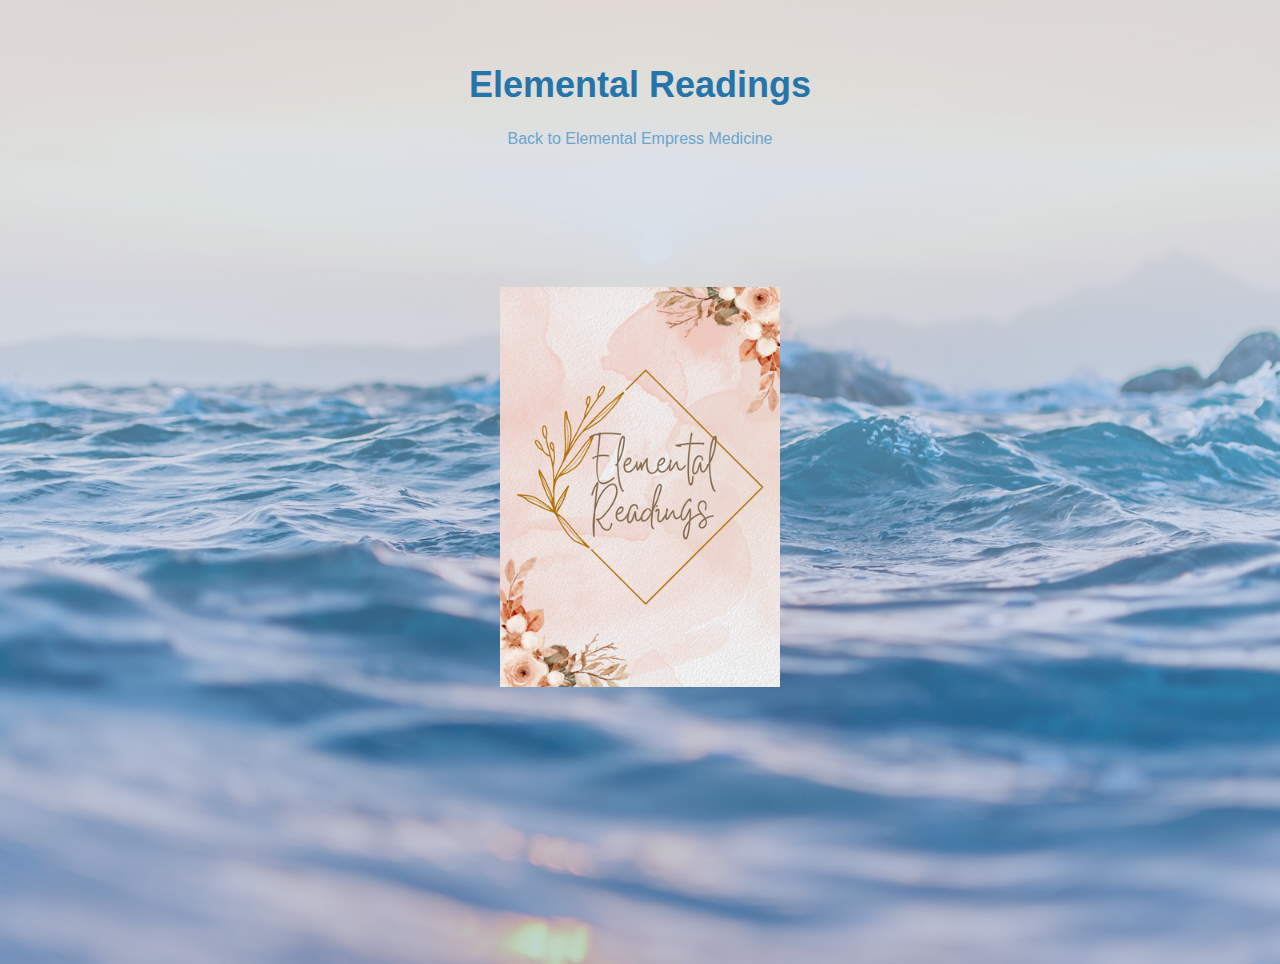
==== index.html @ 610924df "added card description functionality" ====
<!DOCTYPE html>
<html lang="en">
    <head>
        <meta charset="UTF-8">
        <title>Elemental Readings</title>
        <link rel="stylesheet" type="text/css" href="style/style.css">
    </head>
    <body>
        <header>
            <h1>Elemental Readings</h1>
            <nav>
                <ul><li><a href="https://www.elementalempressmedicine.com/" id="link">Back to Elemental Empress Medicine</a></li></ul>
            </nav>
        </header>
        <main>
            <div class="wrapper" id="wrapper">
                <div id="deck" class="card" onclick="pickCards()"></div>
                <div class="load-container" id="load">
                    <div class="dot dot1"></div>
                    <div class="dot dot2"></div>
                    <div class="dot dot3"></div>
                    <div class="dot dot4"></div>
                    <div id="load-text"></div>
                </div>
            </div>
            <div class="display-cards" id="displayCards">
                <div class="flex-container">
                    <div id="card1" class="card" onclick="showDesc(this.id)"></div>
                    <div id="card2" class="card" onclick="showDesc(this.id)"></div>
                    <div id="card3" class="card" onclick="showDesc(this.id)"></div>
                </div>
                <div id="cardInfo">
                    <div class="desc-container">
                        <div class="card flex1" id="card-graphic"></div>
                        <div class="card-desc flex2" id="card-description"></div>
                    </div>
                </div>
                <button onclick="reset()" class="button">Pick Again</button>
            </div>
            <footer></footer>
        </main>
        <script>

            var card1 = "";
            var card2 = "";
            var card3 = "";

            function showDesc(clickedId){

                document.getElementById('cardInfo').style.display = "block";

                if(clickedId == 'card1'){
                    document.getElementById('card-graphic').style.backgroundImage = "url(" + card1 + ")";
                }else if(clickedId == 'card2'){
                    document.getElementById('card-graphic').style.backgroundImage = "url(" + card2 + ")";
                }else{
                    document.getElementById('card-graphic').style.backgroundImage = "url(" + card3 + ")";
                }

                var cardHeading = "<h3>Sample Card Heading</h3>";
                var cardDesc = "<p>Lorem, ipsum dolor sit amet consectetur adipisicing elit. Doloremque recusandae porro quis animi quos non aspernatur, neque voluptas fuga reprehenderit sequi harum dignissimos quia sapiente tempora similique commodi qui quasi.</p>";

                document.getElementById('card-description').innerHTML = cardHeading + cardDesc;


                // get the background image from the card
                // display the associated description - JSON
            }

            function pickCards(){
                document.getElementById('deck').style.display = "none";
                document.getElementById('load').style.display = "block";
                var loadText = document.getElementById('load-text');

                setTimeout(function(){
                    loadText.innerHTML = "Shuffling the cards..."
                }, 10);

                setTimeout(function(){
                    loadText.innerHTML = "Keep your intention in mind"
                }, 2000);

                setTimeout(function(){
                    loadText.innerHTML = "Almost there..."
                }, 7000);

                setTimeout(function(){
                    displayCards()
                }, 10000);

            }

            function displayCards(){
                var cards = [];
                for(var number=0;number<11;number++){
                    cards.push(number);
                }
                
                var card1Index = Math.floor(Math.random()*cards.length);
                card1 = "style/cards/"+ cards[card1Index] +".jpg";
                cards.splice(card1Index, 1);

                var card2Index = Math.floor(Math.random()*cards.length);
                card2 = "style/cards/"+ cards[card2Index] +".jpg";
                cards.splice(card2Index, 1);

                var card3Index = Math.floor(Math.random()*cards.length);
                card3 = "style/cards/"+ cards[card3Index] +".jpg";
                cards.splice(card3Index, 1);

                document.getElementById('wrapper').style.display = "none";
                document.getElementById('displayCards').style.display = "block";
                document.getElementById('card1').style.backgroundImage = "url(" + card1 + ")";
                document.getElementById('card2').style.backgroundImage = "url(" + card2 + ")";
                document.getElementById('card3').style.backgroundImage = "url(" + card3 + ")";
                // might be worth tracking which cards are picked over long period of time.

            }

            function reset(){
                document.getElementById('load').style.display = "none";
                document.getElementById('deck').style.display = "block";
                document.getElementById('wrapper').style.display = "block";
                document.getElementById('displayCards').style.display = "none";
            }
        </script>
    </body>
</html>
---- style/style.css ----
body{
    background: linear-gradient(rgba(208, 208, 208, 0.6), rgba(39, 127, 252, 0.3)), url(images/water.jpg);
    background-size: cover;
    font-family: 'Lucida Sans', 'Lucida Sans Regular', 'Lucida Grande', 'Lucida Sans Unicode', Geneva, Verdana, sans-serif;
    min-height: 100vh;
    margin: 0;
}

h1{
    color: #2575aa;
    font-size: 5rem;
}

header{
    text-align: center;
    margin: 10% auto;
    width: 80%;
}

nav ul{
    list-style-type: none;
    padding: 0;
}

#link{
    color: #6ca4ca;
    text-decoration: none;
    display: inline-block;
    padding-bottom: 5px;
    position: relative;
    font-size: 2rem;
}

#link::before{
    content: "";
    position: absolute;
    left:0;
    bottom: 0;
    width: 0;
    height: 2px;
    background-color: #d0c9d4;
    background-image: linear-gradient(to right, #d0c9d4, #2575aa);
    transition: width 0.5s ease-out;
}

#link:hover::before{
    width:100%;
}

#link:hover{
    cursor: pointer;
}

.wrapper{
    min-height: 60vh;
    display: flex;
    justify-content: center;
    align-items: center;
    margin: 50px auto;
}

.flex-container{
    display: flex;
    justify-content: center;
    align-items: center;
    flex-direction: column;
    gap: 5rem;
    margin: 5rem auto;
}

.card{
    height: 50rem;
    width: 35rem;
    background-size: cover;
    background-color: pink;
}

.card:hover{
    cursor: pointer;
}

#deck{
    margin: 0 auto;
    display: block;
    background-image: url(images/deckCover.png);
    background-size: contain;
}

.load-container{
    width: 20rem;
    margin: 50px auto;
    display: none;
    text-align: center;
}

#load-text{
    color: #ffffff;
    font-weight: bold;
    padding: 2rem;
    font-size: 1.5rem;
    background-color: #2575aa;
    border-radius: 15px;
    margin-top: 5rem;
}

.dot{
    height: 50px;
    width: 50px;
    display: inline-block;
}

.dot1{
    background-image: url(images/fire.png);
    background-size: contain;
    animation: jump-up 0.6s 0.1s infinite;
}

.dot2{
    background-image: url(images/wind.png);
    background-size: contain;
    animation: jump-up 0.6s 0.2s infinite;
}

.dot3{
    background-image: url(images/earth.png);
    background-size: contain;
    animation: jump-up 0.6s 0.3s infinite;
}

.dot4{
    background-image: url(images/drop.png);
    background-size: contain;
    animation: jump-up 0.6s 0.4s infinite;
}

@keyframes jump-up{
    50%{
        transform: translate(0, 15px);
    }
}

.display-cards{
    display: none;
}

#cardInfo{
    background-color: #151b34;
    padding: 2rem;
    display: none;
    margin: 5rem auto;
}

.desc-container{
    display: flex;
    flex-direction: column;
    align-items: center;
    gap: 2rem;
    margin: 3rem auto;

}

#card-graphic{
    margin: 0 auto;
}

.card-desc{
    color: #d0c9d4;
    font-size: 1.75rem;
    width: 60%;
    margin: 0 auto;
}

.button{
    background-color: #151b34;
    color: #ffffff;
    font-weight: bold;
    display: block;
    margin: 50px auto;
    padding: 2rem;
    border: none;
    border-radius: 30px;
    font-size: 1.75rem;
}

.button:hover{
    background-color: #2575aa;
}

footer{
    min-height: 10vh;
}

@media screen and (min-device-width: 480px){

    h1{
        font-size: 2.5rem;
    }

    #link{
        font-size: 1.5rem;
    }

    .card{
        height: 30rem;
        width: 20rem;
    }

    #load-text{
        font-size: 1.2rem;
        padding: 1.5rem;
        
    }

    .load-container{
        width: 15rem;
    }

    .button{
        font-size: 1.2rem;
    }

}


@media screen and (min-device-width:768px){

    .flex-container{
        flex-direction: row;
        margin: 2rem;
    }

    .desc-container{
        flex-direction: row;

    }   

    .card-desc{
        font-size: 1.5rem;
    }


    header{
        margin: 5% auto;
    }

}

@media screen and (min-device-width:1024px){

    .card{
        height: 25rem;
        width: 17.5rem;
    }

    h1{
        font-size: 2.25rem;
    }

    #link{
        font-size: 1rem;
    }

    .button{
        font-size: 1rem;
    }

    #load-text{
        font-size: 1rem;
        padding: 1.25rem;
    }

    .dot{
        height: 35px;
        width: 35px;
    }

}

@media screen and (min-device-width:1440px){

    .desc-container{
        width: 70%;
        margin: 0 auto;
    }
}

@media screen and (min-device-width:2560px){

    .desc-container{
        width: 50%;
        margin: 0 auto;
    }
}
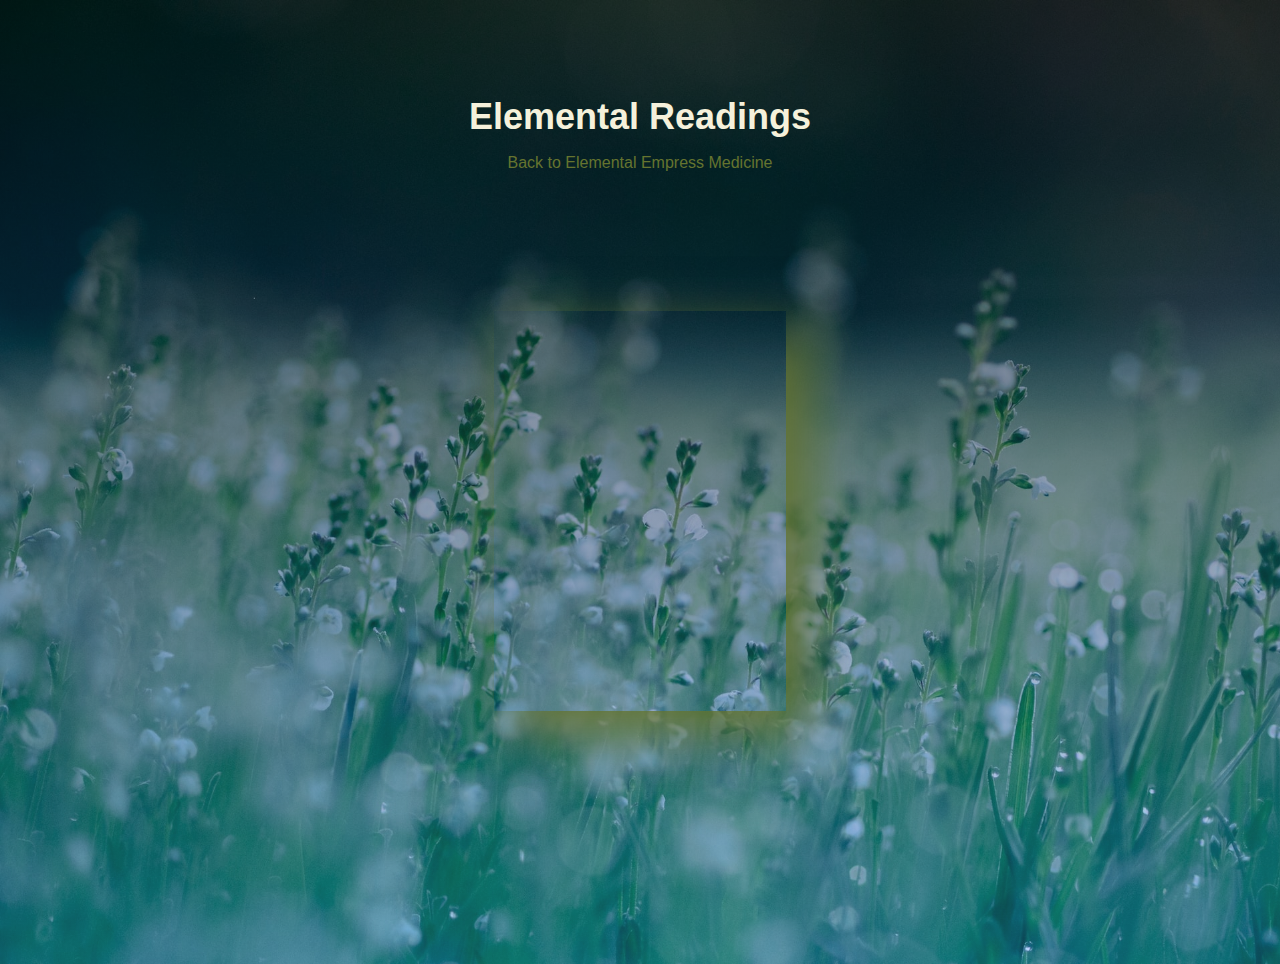
==== commit 84c0de94: "updated design and functionality" ====
--- a/index.html
+++ b/index.html
@@ -4,125 +4,83 @@
         <meta charset="UTF-8">
         <title>Elemental Readings</title>
         <link rel="stylesheet" type="text/css" href="style/style.css">
+        <link rel="icon" type="image/x-icon" href="style/images/fire.png">
     </head>
     <body>
-        <header>
-            <h1>Elemental Readings</h1>
-            <nav>
-                <ul><li><a href="https://www.elementalempressmedicine.com/" id="link">Back to Elemental Empress Medicine</a></li></ul>
-            </nav>
-        </header>
-        <main>
-            <div class="wrapper" id="wrapper">
-                <div id="deck" class="card" onclick="pickCards()"></div>
-                <div class="load-container" id="load">
-                    <div class="dot dot1"></div>
-                    <div class="dot dot2"></div>
-                    <div class="dot dot3"></div>
-                    <div class="dot dot4"></div>
-                    <div id="load-text"></div>
+        <div class="bannerImage">
+            <header>
+                <h1>Elemental Readings</h1>
+                <nav>
+                    <ul><li><a href="https://www.elementalempressmedicine.com/" id="link">Back to Elemental Empress Medicine</a></li></ul>
+                </nav>
+            </header>
+            <main>
+                <div class="wrapper" id="wrapper">
+                    <div id="deck" class="card" onclick="pickCards()"></div>
+                    <div class="load-container" id="load">
+                        <div class="dot dot1"></div>
+                        <div class="dot dot2"></div>
+                        <div class="dot dot3"></div>
+                        <div class="dot dot4"></div>
+                        <div id="load-text"></div>
+                    </div>
                 </div>
-            </div>
-            <div class="display-cards" id="displayCards">
-                <div class="flex-container">
-                    <div id="card1" class="card" onclick="showDesc(this.id)"></div>
-                    <div id="card2" class="card" onclick="showDesc(this.id)"></div>
-                    <div id="card3" class="card" onclick="showDesc(this.id)"></div>
+                <div class="display-cards" id="displayCards">
+                    <div class="flex-container">
+                        <div id="card1" class="card" onclick="showDesc(this.id);">
+                            <div class="overlay">
+                                <p class="overlayText">Click the card to learn more</p>
+                            </div>
+                        </div>
+                        <div id="card2" class="card" onclick="showDesc(this.id)">
+                            <div class="overlay">
+                                <p class="overlayText">Click the card to learn more</p>
+                            </div>
+                        </div>
+                        <div id="card3" class="card" onclick="showDesc(this.id)">
+                            <div class="overlay">
+                                <p class="overlayText">Click the card to learn more</p>
+                            </div>
+                        </div>
+                    </div>
                 </div>
-                <div id="cardInfo">
+        </div>
+                <div id="cardInfo" style="position:relative;">
+                <div id="scrollPoint" style="position:absolute; top: -50px;"></div>
                     <div class="desc-container">
-                        <div class="card flex1" id="card-graphic"></div>
+                        <div class="card flex1" style="box-shadow: 10px 10px 30px #474443;" id="card-graphic"></div>
                         <div class="card-desc flex2" id="card-description"></div>
                     </div>
                 </div>
-                <button onclick="reset()" class="button">Pick Again</button>
-            </div>
-            <footer></footer>
-        </main>
-        <script>
 
-            var card1 = "";
-            var card2 = "";
-            var card3 = "";
+                <div id="emailReading" class="email">
+                    <h3>Receive your reading by email:</h3>
+                    <form action="script.php" target="frame" method="post" class="flex">
+                        <input type="email" id="emailInput" name="email">
+                        <input type="text" value="" name="card1" id="reading1" style="display: none;">
+                        <input type="text" value="" name="card2" id="reading2" style="display: none;">
+                        <input type="text" value="" name="card3" id="reading3" style="display: none;">
+                        <input type="submit" class="email-button" value="Send" name="submit" onclick="loadCards(); emailResult();">
+                    </form>
+                    <script>
+                        function emailResult(){
+                            document.getElementById('emailResult').style.display = "flex";
+                        }
 
-            function showDesc(clickedId){
-
-                document.getElementById('cardInfo').style.display = "block";
-
-                if(clickedId == 'card1'){
-                    document.getElementById('card-graphic').style.backgroundImage = "url(" + card1 + ")";
-                }else if(clickedId == 'card2'){
-                    document.getElementById('card-graphic').style.backgroundImage = "url(" + card2 + ")";
-                }else{
-                    document.getElementById('card-graphic').style.backgroundImage = "url(" + card3 + ")";
-                }
-
-                var cardHeading = "<h3>Sample Card Heading</h3>";
-                var cardDesc = "<p>Lorem, ipsum dolor sit amet consectetur adipisicing elit. Doloremque recusandae porro quis animi quos non aspernatur, neque voluptas fuga reprehenderit sequi harum dignissimos quia sapiente tempora similique commodi qui quasi.</p>";
-
-                document.getElementById('card-description').innerHTML = cardHeading + cardDesc;
-
-
-                // get the background image from the card
-                // display the associated description - JSON
-            }
-
-            function pickCards(){
-                document.getElementById('deck').style.display = "none";
-                document.getElementById('load').style.display = "block";
-                var loadText = document.getElementById('load-text');
-
-                setTimeout(function(){
-                    loadText.innerHTML = "Shuffling the cards..."
-                }, 10);
-
-                setTimeout(function(){
-                    loadText.innerHTML = "Keep your intention in mind"
-                }, 2000);
-
-                setTimeout(function(){
-                    loadText.innerHTML = "Almost there..."
-                }, 7000);
-
-                setTimeout(function(){
-                    displayCards()
-                }, 10000);
-
-            }
-
-            function displayCards(){
-                var cards = [];
-                for(var number=0;number<11;number++){
-                    cards.push(number);
-                }
-                
-                var card1Index = Math.floor(Math.random()*cards.length);
-                card1 = "style/cards/"+ cards[card1Index] +".jpg";
-                cards.splice(card1Index, 1);
-
-                var card2Index = Math.floor(Math.random()*cards.length);
-                card2 = "style/cards/"+ cards[card2Index] +".jpg";
-                cards.splice(card2Index, 1);
-
-                var card3Index = Math.floor(Math.random()*cards.length);
-                card3 = "style/cards/"+ cards[card3Index] +".jpg";
-                cards.splice(card3Index, 1);
-
-                document.getElementById('wrapper').style.display = "none";
-                document.getElementById('displayCards').style.display = "block";
-                document.getElementById('card1').style.backgroundImage = "url(" + card1 + ")";
-                document.getElementById('card2').style.backgroundImage = "url(" + card2 + ")";
-                document.getElementById('card3').style.backgroundImage = "url(" + card3 + ")";
-                // might be worth tracking which cards are picked over long period of time.
-
-            }
-
-            function reset(){
-                document.getElementById('load').style.display = "none";
-                document.getElementById('deck').style.display = "block";
-                document.getElementById('wrapper').style.display = "block";
-                document.getElementById('displayCards').style.display = "none";
-            }
-        </script>
+                        function loadCards(){
+                            document.getElementById('reading1').setAttribute('value', 'https://images.unsplash.com/photo-1518173946687-a4c8892bbd9f?ixlib=rb-4.0.3&ixid=MnwxMjA3fDB8MHxwaG90by1wYWdlfHx8fGVufDB8fHx8&auto=format&fit=crop&w=687&q=80')
+                            document.getElementById('reading2').setAttribute('value', 'https://images.unsplash.com/photo-1518173946687-a4c8892bbd9f?ixlib=rb-4.0.3&ixid=MnwxMjA3fDB8MHxwaG90by1wYWdlfHx8fGVufDB8fHx8&auto=format&fit=crop&w=687&q=80')
+                            document.getElementById('reading3').setAttribute('value', 'https://images.unsplash.com/photo-1518173946687-a4c8892bbd9f?ixlib=rb-4.0.3&ixid=MnwxMjA3fDB8MHxwaG90by1wYWdlfHx8fGVufDB8fHx8&auto=format&fit=crop&w=687&q=80')
+                        }
+                    </script>
+                </div>
+                <div class="resetContainer" id="resetContainer">
+                    <div class="emailResult" id="emailResult">
+                        <iframe name="frame" class="frameStyle" scrolling="no"></iframe>
+                    </div>
+                    <button onclick="reset()" class="button" id="reset">Pick Again</button>
+                </div>
+            </main>
+        <script src="script.js"></script>
     </body>
 </html>--- a/style/style.css
+++ b/style/style.css
@@ -1,19 +1,32 @@
 body{
-    background: linear-gradient(rgba(208, 208, 208, 0.6), rgba(39, 127, 252, 0.3)), url(images/water.jpg);
-    background-size: cover;
+    background-color: #f5f1db;
     font-family: 'Lucida Sans', 'Lucida Sans Regular', 'Lucida Grande', 'Lucida Sans Unicode', Geneva, Verdana, sans-serif;
     min-height: 100vh;
     margin: 0;
 }
 
+.bannerImage{
+    background: linear-gradient(rgba(0, 0, 0, 0.6), rgba(39, 127, 252, 0.3)), url(images/nature.jpg);
+    background-size: cover;
+    padding-top: 10rem;
+    padding-bottom: 5rem;
+    min-height: 100vh;
+}
+
+.resetContainer{
+    margin: 5rem auto;
+    display: none;
+}
+
 h1{
-    color: #2575aa;
+    color: #f5f1db;
     font-size: 5rem;
+    margin: 0 auto;
 }
 
 header{
     text-align: center;
-    margin: 10% auto;
+    margin: 0 auto;
     width: 80%;
 }
 
@@ -23,7 +36,7 @@
 }
 
 #link{
-    color: #6ca4ca;
+    color: #65742f;
     text-decoration: none;
     display: inline-block;
     padding-bottom: 5px;
@@ -38,8 +51,8 @@
     bottom: 0;
     width: 0;
     height: 2px;
-    background-color: #d0c9d4;
-    background-image: linear-gradient(to right, #d0c9d4, #2575aa);
+    background-color: #f5f1db;
+    background-image: linear-gradient(to right, #f5f1db, #65742f);
     transition: width 0.5s ease-out;
 }
 
@@ -69,10 +82,38 @@
 }
 
 .card{
-    height: 50rem;
-    width: 35rem;
-    background-size: cover;
-    background-color: pink;
+    height: 44rem;
+    width: 32rem;
+    background-size: contain;
+    box-shadow: 10px 20px 30px #65742f;
+}
+
+.overlay{
+    background: linear-gradient(rgba(0,0,0,0.6), rgba(0,0,0,0.3));
+    background-size: contain;
+    display: none;
+    align-items: center;
+    justify-content: center;
+    height: 100%;
+}
+
+@keyframes fadeIn{
+    0%{opacity: 0;}
+    100%{opacity: 1;}
+}
+
+@keyframes fadeOut{
+    0%{opacity: 1;}
+    100%{opacity: 0;}
+}
+
+.overlayText{
+    color: #d0c9d4;
+    font-weight: bold;
+    font-size: 2rem;
+    width: 50%;
+    text-align: center;
+    display: none;
 }
 
 .card:hover{
@@ -82,8 +123,9 @@
 #deck{
     margin: 0 auto;
     display: block;
-    background-image: url(images/deckCover.png);
-    background-size: contain;
+    background-image: url(cards/deck.png);
+    background-size: cover;
+    box-shadow: 20px 20px 50px #65742f;
 }
 
 .load-container{
@@ -98,7 +140,7 @@
     font-weight: bold;
     padding: 2rem;
     font-size: 1.5rem;
-    background-color: #2575aa;
+    background-color: #65742f;
     border-radius: 15px;
     margin-top: 5rem;
 }
@@ -117,6 +159,7 @@
 
 .dot2{
     background-image: url(images/wind.png);
+    background-repeat: no-repeat;
     background-size: contain;
     animation: jump-up 0.6s 0.2s infinite;
 }
@@ -144,10 +187,9 @@
 }
 
 #cardInfo{
-    background-color: #151b34;
+    background-color: #f5f1db;
     padding: 2rem;
     display: none;
-    margin: 5rem auto;
 }
 
 .desc-container{
@@ -155,8 +197,8 @@
     flex-direction: column;
     align-items: center;
     gap: 2rem;
-    margin: 3rem auto;
-
+    padding-top: 3rem;
+    padding-bottom: 3rem;
 }
 
 #card-graphic{
@@ -164,14 +206,66 @@
 }
 
 .card-desc{
-    color: #d0c9d4;
+    color: #474443;
     font-size: 1.75rem;
     width: 60%;
     margin: 0 auto;
 }
 
+.email{
+    background: linear-gradient(rgba(0,0,0,0.6), rgba(0,0,0,0.3)), url(images/water.jpg);
+    background-position: center;
+    background-size: cover;
+    min-height: 40vh;
+    display: none;
+    flex-direction: column;
+    justify-content: center;
+    align-items: center;
+    color: #ffffff;
+    padding-bottom: 2rem;
+    font-size: 1.75rem;
+}
+
+#emailInput{
+    border: none;
+    background-color: #c2aa7f;
+    border-radius: 1rem;
+    height: 1.5rem;
+    width: 100%;
+    color: #474443;
+    font-size: 1.5rem;
+    padding: 0.5rem;
+    font-weight: bold;
+    text-align: center;
+    margin-bottom: 0.5rem;
+}
+
+.email-button{
+    background-color: #65742f;
+    color: #ffffff;
+    font-weight: bold;
+    padding: 1rem;
+    width: 80%;
+    font-size: 1.5rem;
+    border-radius: 1rem;
+    border: none;
+}
+
+.email-button:hover{
+    background-color: #c2aa7f;
+    
+}
+
+.flex{
+    display: flex;
+    flex-direction: column;
+    justify-content: center;
+    gap: 0.5rem;
+    align-items: center;
+}
+
 .button{
-    background-color: #151b34;
+    background-color: #65742f;
     color: #ffffff;
     font-weight: bold;
     display: block;
@@ -183,11 +277,22 @@
 }
 
 .button:hover{
-    background-color: #2575aa;
-}
-
-footer{
-    min-height: 10vh;
+    background-color: #c2aa7f;
+}
+
+.emailResult{
+    justify-content: center;
+    margin: 2rem auto;
+    display: none;
+}
+
+#reset:hover{
+    cursor: pointer;
+}
+
+.frameStyle{
+    height: 5rem;
+    border: none;
 }
 
 @media screen and (min-device-width: 480px){
@@ -201,7 +306,7 @@
     }
 
     .card{
-        height: 30rem;
+        height: 27.5rem;
         width: 20rem;
     }
 
@@ -224,32 +329,51 @@
 
 @media screen and (min-device-width:768px){
 
+
+    .bannerImage{
+        padding-top: 2rem;
+        padding-bottom: 2rem;
+    }
+
+    .desc-container{
+        flex-direction: row;
+
+    }   
+
+    .overlayText{
+        font-size: 1rem;
+    }
+
+    .card-desc{
+        font-size: 1.5rem;
+    }
+
+    .email{
+        font-size: 1.5rem;
+        height: 30vh;
+    }
+
+    #emailInput{
+        font-size: 1.5rem;
+    }
+
+
+    header{
+        margin: 5% auto;
+    }
+
+}
+
+@media screen and (min-device-width:1024px){
+
     .flex-container{
         flex-direction: row;
         margin: 2rem;
     }
 
-    .desc-container{
-        flex-direction: row;
-
-    }   
-
-    .card-desc{
-        font-size: 1.5rem;
-    }
-
-
-    header{
-        margin: 5% auto;
-    }
-
-}
-
-@media screen and (min-device-width:1024px){
-
     .card{
         height: 25rem;
-        width: 17.5rem;
+        width: 18.2rem;
     }
 
     h1{
@@ -261,6 +385,10 @@
     }
 
     .button{
+        font-size: 1rem;
+    }
+
+    .email-button{
         font-size: 1rem;
     }
 
@@ -274,6 +402,10 @@
         width: 35px;
     }
 
+    #emailInput{
+        font-size: 1rem;
+    }
+
 }
 
 @media screen and (min-device-width:1440px){
@@ -282,6 +414,17 @@
         width: 70%;
         margin: 0 auto;
     }
+
+    .email{
+        font-size: 1.25rem;
+    }
+
+    .bannerImage{
+        padding-top: 1rem;
+        padding-bottom: 1rem;
+    }
+
+    
 }
 
 @media screen and (min-device-width:2560px){
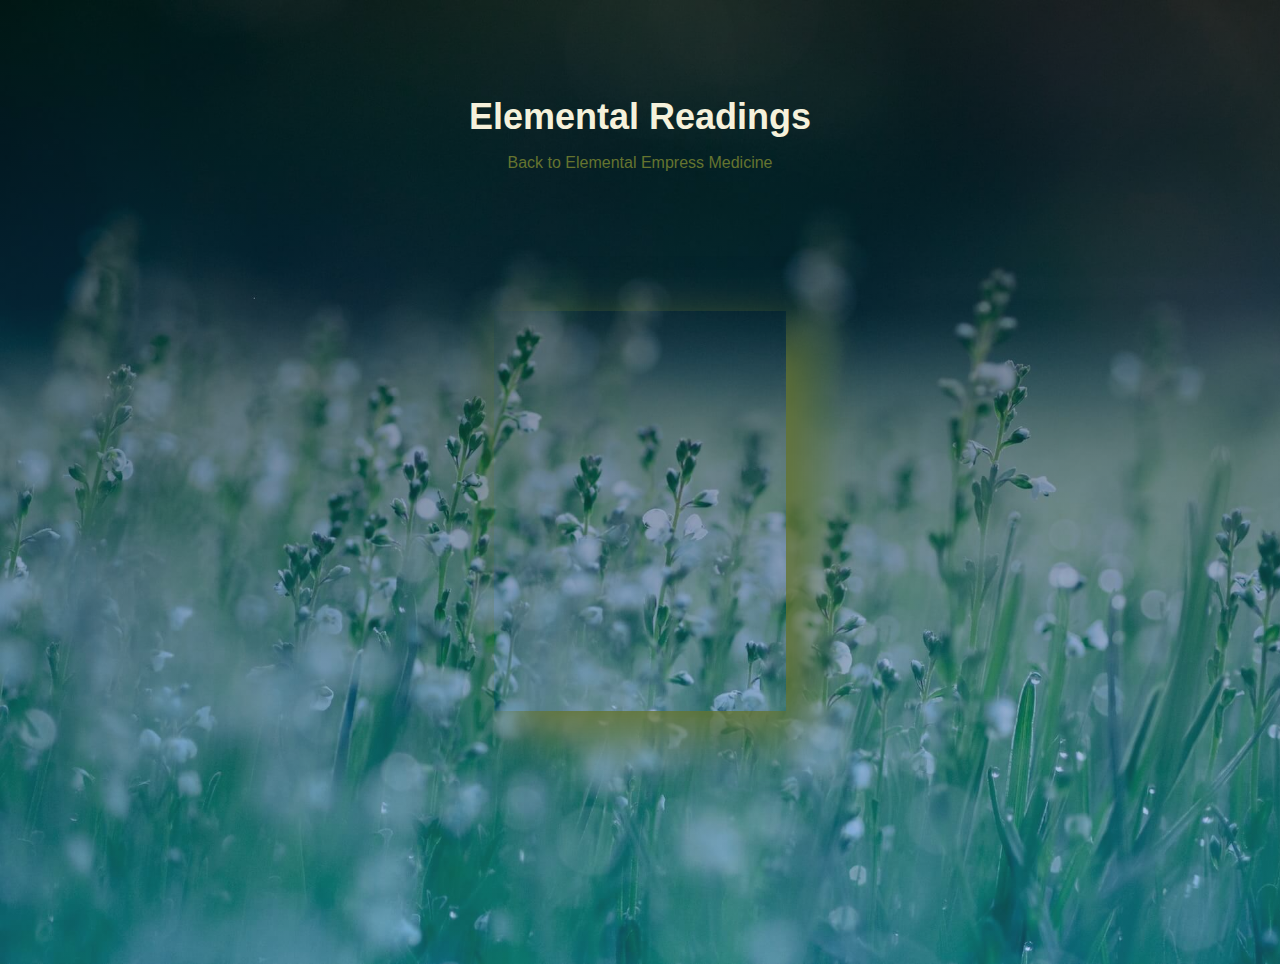
==== commit 0fd5729d: "updated email functionality" ====
--- a/index.html
+++ b/index.html
@@ -57,22 +57,14 @@
                     <h3>Receive your reading by email:</h3>
                     <form action="script.php" target="frame" method="post" class="flex">
                         <input type="email" id="emailInput" name="email">
-                        <input type="text" value="" name="card1" id="reading1" style="display: none;">
-                        <input type="text" value="" name="card2" id="reading2" style="display: none;">
-                        <input type="text" value="" name="card3" id="reading3" style="display: none;">
-                        <input type="submit" class="email-button" value="Send" name="submit" onclick="loadCards(); emailResult();">
+                        <input type="text" value="" name="card1Graphic" id="reading1Graphic" style="display: none;">
+                        <input type="text" value="" name="card2Graphic" id="reading2Graphic" style="display: none;">
+                        <input type="text" value="" name="card3Graphic" id="reading3Graphic" style="display: none;">
+                        <input type="text" value="" name="card1Text" id="reading1Text" style="display: none;">
+                        <input type="text" value="" name="card2Text" id="reading2Text" style="display: none;">
+                        <input type="text" value="" name="card3Text" id="reading3Text" style="display: none;">
+                        <input type="submit" class="email-button" value="Send" name="submit" onclick="loadCardsEmail(); emailResult();">
                     </form>
-                    <script>
-                        function emailResult(){
-                            document.getElementById('emailResult').style.display = "flex";
-                        }
-
-                        function loadCards(){
-                            document.getElementById('reading1').setAttribute('value', 'https://images.unsplash.com/photo-1518173946687-a4c8892bbd9f?ixlib=rb-4.0.3&ixid=MnwxMjA3fDB8MHxwaG90by1wYWdlfHx8fGVufDB8fHx8&auto=format&fit=crop&w=687&q=80')
-                            document.getElementById('reading2').setAttribute('value', 'https://images.unsplash.com/photo-1518173946687-a4c8892bbd9f?ixlib=rb-4.0.3&ixid=MnwxMjA3fDB8MHxwaG90by1wYWdlfHx8fGVufDB8fHx8&auto=format&fit=crop&w=687&q=80')
-                            document.getElementById('reading3').setAttribute('value', 'https://images.unsplash.com/photo-1518173946687-a4c8892bbd9f?ixlib=rb-4.0.3&ixid=MnwxMjA3fDB8MHxwaG90by1wYWdlfHx8fGVufDB8fHx8&auto=format&fit=crop&w=687&q=80')
-                        }
-                    </script>
                 </div>
                 <div class="resetContainer" id="resetContainer">
                     <div class="emailResult" id="emailResult">
--- a/style/style.css
+++ b/style/style.css
@@ -139,20 +139,21 @@
     color: #ffffff;
     font-weight: bold;
     padding: 2rem;
-    font-size: 1.5rem;
+    font-size: 2rem;
     background-color: #65742f;
     border-radius: 15px;
     margin-top: 5rem;
 }
 
 .dot{
-    height: 50px;
-    width: 50px;
+    height: 75px;
+    width: 75px;
     display: inline-block;
 }
 
 .dot1{
     background-image: url(images/fire.png);
+    background-repeat: no-repeat;
     background-size: contain;
     animation: jump-up 0.6s 0.1s infinite;
 }
@@ -166,12 +167,14 @@
 
 .dot3{
     background-image: url(images/earth.png);
+    background-repeat: no-repeat;
     background-size: contain;
     animation: jump-up 0.6s 0.3s infinite;
 }
 
 .dot4{
     background-image: url(images/drop.png);
+    background-repeat: no-repeat;
     background-size: contain;
     animation: jump-up 0.6s 0.4s infinite;
 }
@@ -209,6 +212,7 @@
     color: #474443;
     font-size: 1.75rem;
     width: 60%;
+    text-align: center;
     margin: 0 auto;
 }
 
@@ -221,7 +225,7 @@
     flex-direction: column;
     justify-content: center;
     align-items: center;
-    color: #ffffff;
+    color: #f5f1db;
     padding-bottom: 2rem;
     font-size: 1.75rem;
 }
@@ -230,7 +234,7 @@
     border: none;
     background-color: #c2aa7f;
     border-radius: 1rem;
-    height: 1.5rem;
+    height: 2.5rem;
     width: 100%;
     color: #474443;
     font-size: 1.5rem;
@@ -244,9 +248,9 @@
     background-color: #65742f;
     color: #ffffff;
     font-weight: bold;
-    padding: 1rem;
-    width: 80%;
-    font-size: 1.5rem;
+    padding: 2rem;
+    width: 60%;
+    font-size: 1.75rem;
     border-radius: 1rem;
     border: none;
 }
@@ -320,6 +324,16 @@
         width: 15rem;
     }
 
+    #emailInput{
+        height:1.5rem;
+    }
+
+    .email-button{
+        padding: 1.5rem;
+        width: 50%;
+        font-size: 1.2rem;
+    }
+
     .button{
         font-size: 1.2rem;
     }
@@ -335,11 +349,6 @@
         padding-bottom: 2rem;
     }
 
-    .desc-container{
-        flex-direction: row;
-
-    }   
-
     .overlayText{
         font-size: 1rem;
     }
@@ -371,11 +380,21 @@
         margin: 2rem;
     }
 
+    .desc-container{
+        flex-direction: row;
+        padding: 3rem;
+
+    }   
+
     .card{
         height: 25rem;
         width: 18.2rem;
     }
 
+    .card-desc{
+        text-align: left;
+    }
+
     h1{
         font-size: 2.25rem;
     }
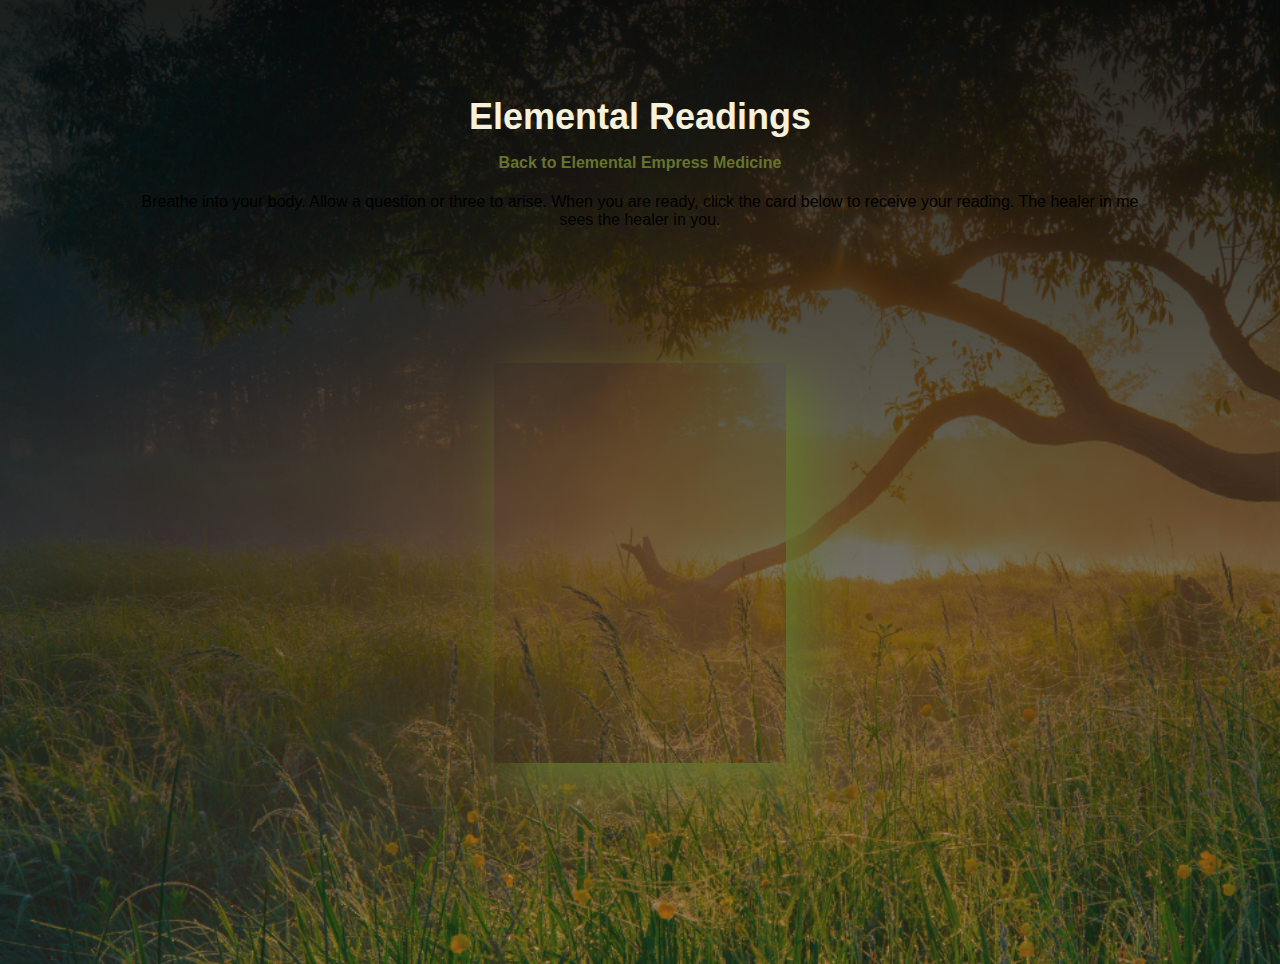
==== commit 737642b5: "added intro text" ====
--- a/index.html
+++ b/index.html
@@ -13,6 +13,9 @@
                 <nav>
                     <ul><li><a href="https://www.elementalempressmedicine.com/" id="link">Back to Elemental Empress Medicine</a></li></ul>
                 </nav>
+                <div id="intro">
+                    <p>Breathe into your body. Allow a question or three to arise. When you are ready, click the card below to receive your reading. The healer in me sees the healer in you.</p>
+                </div>
             </header>
             <main>
                 <div class="wrapper" id="wrapper">
--- a/style/style.css
+++ b/style/style.css
@@ -6,7 +6,7 @@
 }
 
 .bannerImage{
-    background: linear-gradient(rgba(0, 0, 0, 0.6), rgba(39, 127, 252, 0.3)), url(images/nature.jpg);
+    background: linear-gradient(rgba(0, 0, 0, 0.85), rgba(0, 0, 0, 0.3)), url(images/background.png);
     background-size: cover;
     padding-top: 10rem;
     padding-bottom: 5rem;
@@ -42,6 +42,7 @@
     padding-bottom: 5px;
     position: relative;
     font-size: 2rem;
+    font-weight: bold;
 }
 
 #link::before{
@@ -136,7 +137,7 @@
 }
 
 #load-text{
-    color: #ffffff;
+    color: #f5f1db;
     font-weight: bold;
     padding: 2rem;
     font-size: 2rem;
